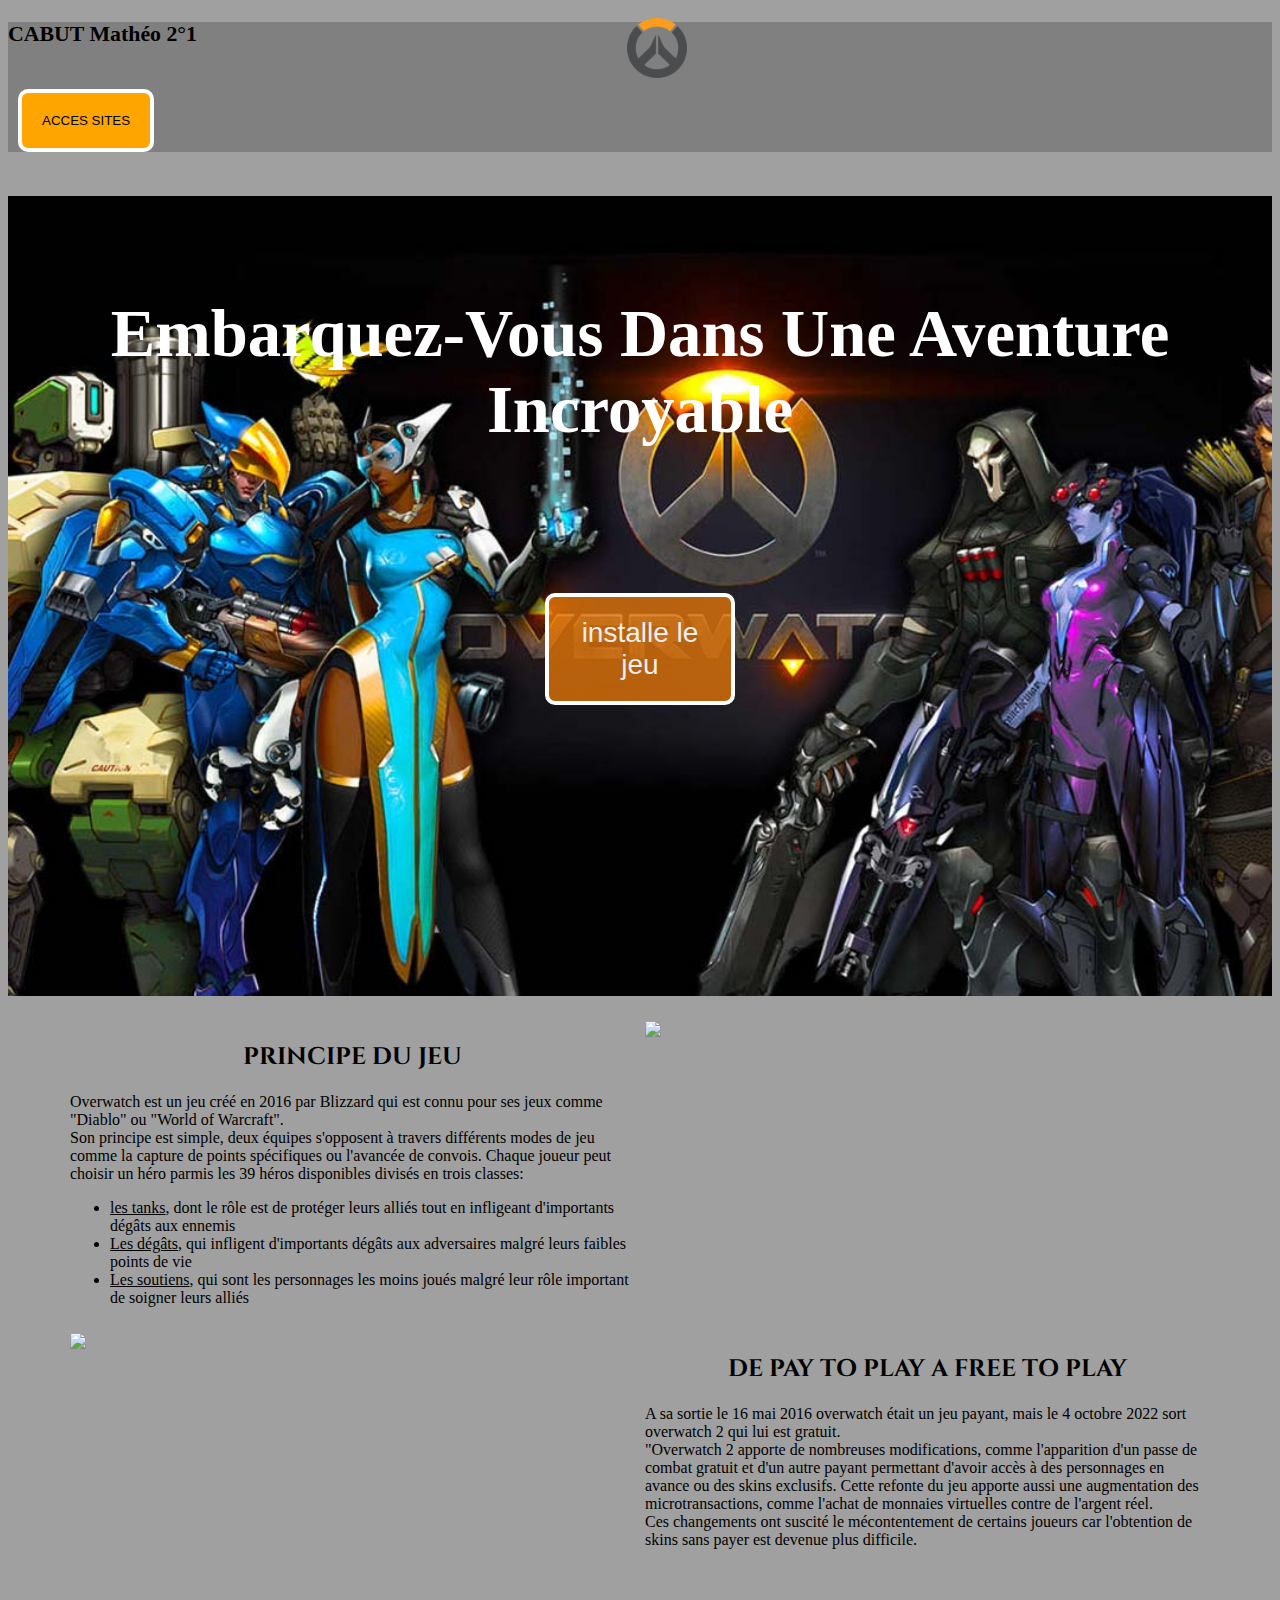
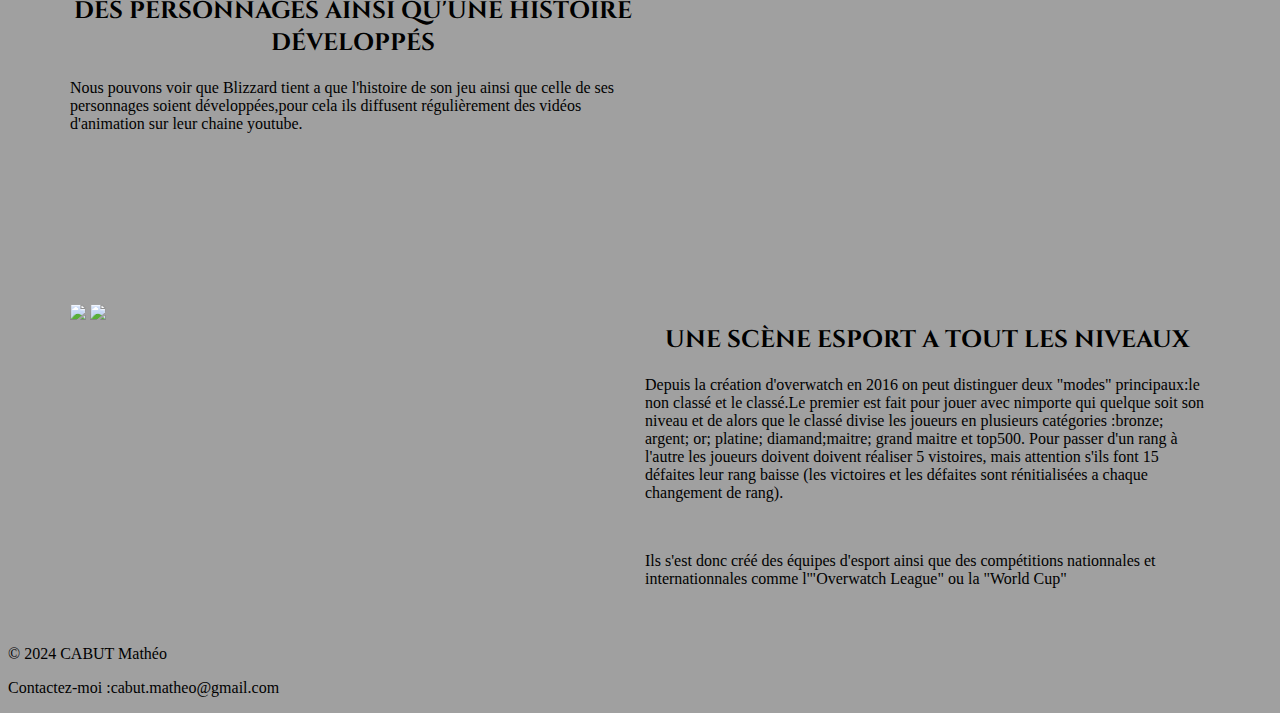
==== index.html @ c738f480 "Update index.html" ====
<!doctype html>
<html lang="fr">

  <head>
    <meta charset="utf-8">
    <title>CABUT Matheo</title>

    <link rel="stylesheet" href="style.css">
    <style>
      @import url('https://fonts.googleapis.com/css2? family= DM+Serif+Display & display=swap');
      @import url('https://fonts.googleapis.com/css2?family=Cinzel:wght@500&display=swap');

    </style>

    <link rel="icon" type="image" sizes="96x96" href="favicon.ico">


 </head>

  <header>
    <div class="NOM">
      <h3>CABUT Mathéo 2°1</h3>
    </div>
    <div class="dropdown">
      <button class="mainmenubtn"> ACCES SITES</button>
      <div class="dropdown-child">
        <a href="https://www.blizzard.com/fr-fr/">site blizzard</a>
        <a href="https://www.overwatchfrance.com/">overwatch france</a>
        <a href="https://overwatch.blizzard.com/fr-fr/">site overwatch officiel </a>
        <a href="https://discord.com/channels/94882524378968064/1048440390493163571">discord</a>
        <a href="https://www.youtube.com/channel/UC8fDAVEut58sjBXMiU76yQw">overwatch FR youtube</a>
      </div>
    </div>
    <div class="logo">
      <img src="Overwatch_circle_logo.svg.png" width=10%>
    </div> <!--logo-->



  </header>

  <body>
    <div id="bandeau">
       <h1 class="clignotant">embarquez-vous dans une aventure incroyable</h1>
       
      <div class="bouton">
        <a href="https://overwatch.blizzard.com/fr-fr/">
          <button class="installer">installe le jeu</button>
        </a>
      </div> <!--bouton-->
    </div> <!--bandeau-->
   
    <div class="contenu">
    <section id="intro" class="section-container">
      <div class="gauche">
        <h2>PRINCIPE DU JEU</h2>
        <p>Overwatch est un jeu créé en 2016 par Blizzard qui est connu pour ses jeux comme "Diablo" ou "World of Warcraft".
          <br>
          Son principe est simple, deux équipes s'opposent à travers différents modes de jeu comme la capture de points spécifiques ou l'avancée de convois.
          Chaque joueur peut choisir un héro parmis les 39 héros disponibles divisés en trois classes: </p>

        <ul>
          <li><u>les tanks</u>, dont le rôle est de protéger leurs alliés tout en infligeant d'importants dégâts aux ennemis </li>
          <li><u>Les dégâts</u>, qui infligent d'importants dégâts aux adversaires malgré leurs faibles points de vie</li>
          <li><u>Les soutiens</u>, qui sont les personnages les moins joués malgré leur rôle important de soigner leurs alliés</li>
        </ul>
      </div> <!--gauche-->
      <div class="droite">
        <img src="https://www.overwatchfrance.com/wp-content/uploads/2014/11/tracer-overwatch1.jpg" width=70% />
      </div> <!--droite-->
    </section>

    <section id="play" class="section-container">
      <div class="gauche2">
        <img src="https://th.bing.com/th/id/OIP.VY9LEOuKIhdjX5W4x2btqQHaEK?rs=1&pid=ImgDetMain">
      </div> <!--gauche2-->
      <div class="droite2">
        <h2>DE PAY TO PLAY A FREE TO PLAY</h2>
        <p>A sa sortie le 16 mai 2016 overwatch était un jeu payant, mais le 4 octobre 2022 sort overwatch 2 qui lui est gratuit.
          <br>
          "Overwatch 2 apporte de nombreuses modifications, comme l'apparition d'un passe de combat gratuit et d'un autre payant permettant d'avoir accès à des personnages en avance ou des skins exclusifs.
          Cette refonte du jeu apporte aussi une augmentation des microtransactions, comme l'achat de monnaies virtuelles contre de l'argent réel.
             <br>
          Ces changements ont suscité le mécontentement de certains joueurs car l'obtention de skins sans payer est devenue plus difficile. </p>
      </div><!--droite2-->
    </section>

    <section id="video" class="section-container">
      <div class="gauche3">
      <h2>DES PERSONNAGES AINSI QU'UNE HISTOIRE DÉVELOPPÉS</h2>
      <p>Nous pouvons voir que Blizzard tient a que l'histoire de son jeu ainsi que celle de ses personnages soient développées,pour cela ils diffusent régulièrement des vidéos d'animation sur leur chaine youtube.</p>
      </div><!--gauche3-->
      <div class="droite3">
           <iframe width="520" height="315" src="https://www.youtube.com/embed/PTWJ7y2ZYRY?si=hHdyppKYWpgaGYuu" title="YouTube video player" frameborder="0"  autoplay picture-in-picture; web-share allowfullscreen></iframe>
      </div><!--droite3-->
    </section>
   
    <section id="esport" class="section-container">
      <div class="gauche4">
       <img src="https://noticiasetecnologia.com/wp-content/uploads/2020/05/Overwatch-League.jpg" width=62% />
        <img src="https://upload.wikimedia.org/wikipedia/fr/thumb/f/ff/Avecle6.jpg/220px-Avecle6.jpg" width=35% />
      </div><!--gauche4-->
      <div class="droite4">
        <h2>UNE SCÈNE ESPORT A TOUT LES NIVEAUX</h2>
        <p>Depuis la création d'overwatch en 2016 on peut distinguer deux "modes" principaux:le non classé et le classé.Le premier est fait pour jouer avec nimporte qui quelque soit son niveau et de alors que le classé divise les joueurs
           en plusieurs catégories :bronze; argent; or; platine; diamand;maitre; grand maitre et top500. Pour passer d'un rang à l'autre les joueurs doivent doivent réaliser 5 vistoires,
           mais attention s'ils font 15 défaites leur rang baisse (les victoires et les défaites sont rénitialisées a chaque changement de rang).</p>
           <br>
          <p>Ils s'est donc créé des équipes d'esport ainsi que des compétitions nationnales et internationnales comme l'"Overwatch League" ou la "World Cup"</p>
      </div><!--droite4-->
    </section>
   </div><!--contenu-->
 
   <footer>
      <div class="contenu-pdp">
        <p>&copy; 2024 CABUT Mathéo</p>
        <p>Contactez-moi :cabut.matheo@gmail.com</p>
      </div>
     
   </footer>

  </body>

</html>
---- style.css ----
h1 {
  text-align: center;
  font-family: 'DM Serif Display', serif;
  text-transform: capitalize;
  font-size: 50pt;
  padding: 100px;
  color: #fff;
}

h2{font-family: 'Cinzel', serif;
   text-align:center;
} 

#bandeau {
  height: 800px;
  background-image: url("overwatch-impressions.jpg");
  background-repeat: no-repeat;
  background-size: cover;
}

.NOM {
  text-align:left;
  font-size:14pt;
}

header {
background-color:#808080;
}

body {
  background-color:#A0A0A0;
}

.mainmenubtn {
  background-color: orange;
  text-transform: capitalize;
  color: black;
  border: 4px solid #fff;
  border-radius: 10px;
  cursor: pointer;
  padding: 20px;
  margin-top: 20px;
  margin-left: 10px;
}

.mainmenubtn:hover {
  background-color: #FFB93Fc2;
}

.dropdown {
  position: relative;
  display: inline-block;
}

.dropdown-child {
  display: none;
  background-color: #FFB93Fc2;
  min-width: 200px;
  position: absolute;
  top: 100%;
  margin-left:10px;
}

.dropdown-child a {
  color: black;
  padding: 10px;
  text-decoration: none;
  display: block;
  font-family: 'Cinzel', serif;
}

.dropdown-child a:hover{
  color:#FFB93F;
  }

.dropdown:hover .dropdown-child {
  display: block;
}

.logo {
  position: absolute;
  top: 2%;
  left: 49%;
}

.installer {
  background-color: #e97808c2;
  border-radius: 10px;
  border: 4px solid #fff;
  color: #eeeeee;
  text-align: center;
  font-size: 28px;
  padding: 20px;
  transition: all 0.5s;
  cursor: pointer;
  width: 100%;
}

@keyframes changeColor {
  0% { color: red; }
  25% { color: blue; }
  50% { color: green; }
  75% { color: orange; }
  100% { color: purple; }
}

.clignotant {
  animation:changeColor 4s infinite;
}

.bouton {
  width: 15%;
  margin: 0px auto;
  margin-top: 20px;
}


.installer:hover {
  background-color: #835222c2;
}

.contenu{
  max-width:1150px;
  margin:0 auto;
  padding:20px;
}

.section-container {
  display: flex;
  flex-wrap: wrap;
  justify-content: space-around;
}


.gauche,.droite,.gauche2,.droite2,.gauche3,.droite3,.gauche4,.droite4 {
  flex: 1;
  margin: 5px;
}


@media screen and (max-width: 600px) {
  .section-container {
    flex-direction: column;
}
  
.gauche {
  width: 45%;
  background-color: rgb(160 160 160);
  font-size:14.8pt;
}

.droite {
  width: 45%;
  background-color:black;
}

.gauche2 {
  width: 45%;
  margin-top: 5px;
  background-color:black;
}

.droite2 {
  width: 45%;
  margin-left: 2px;
  font-size:14.5pt;
}

.gauche3{
  width:45%;
  background-color: rgb(160 160 160);
  margin-top:5px;
  font-size:14.5pt;
  border:4px solid white;
}

.droite3{
  width:45%;
}

.gauche4{
   width:45%;
   margin-top: 125px;
}

.droite4{
  width:45%;
  font-size:14.5pt;
}


footer{
  background-color: #333;
  color: #fff;
  text-align: center;
  padding: 20px;
  height:100px;
  margin-top:1300px;
  width:100%;
}

.contenu-footer {
  max-width: 1000px;
  margin: 0 auto;
 
}
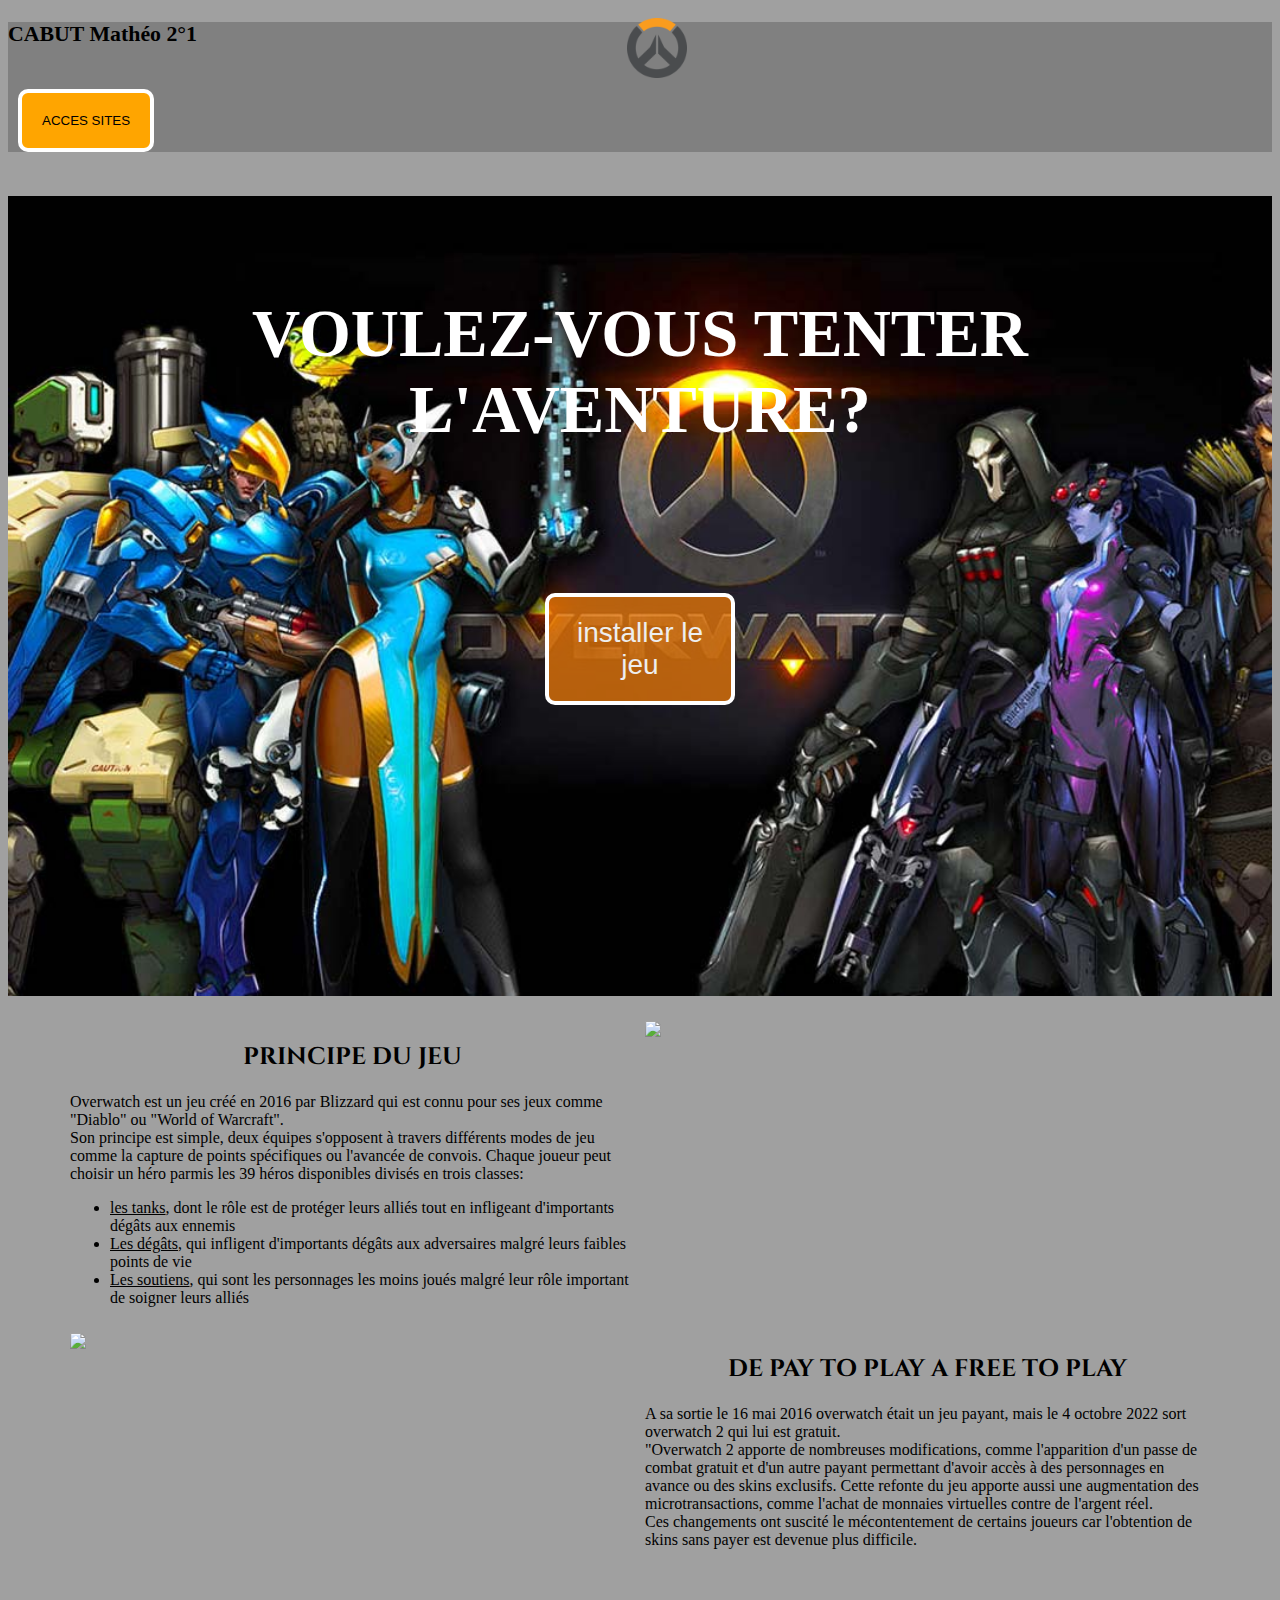
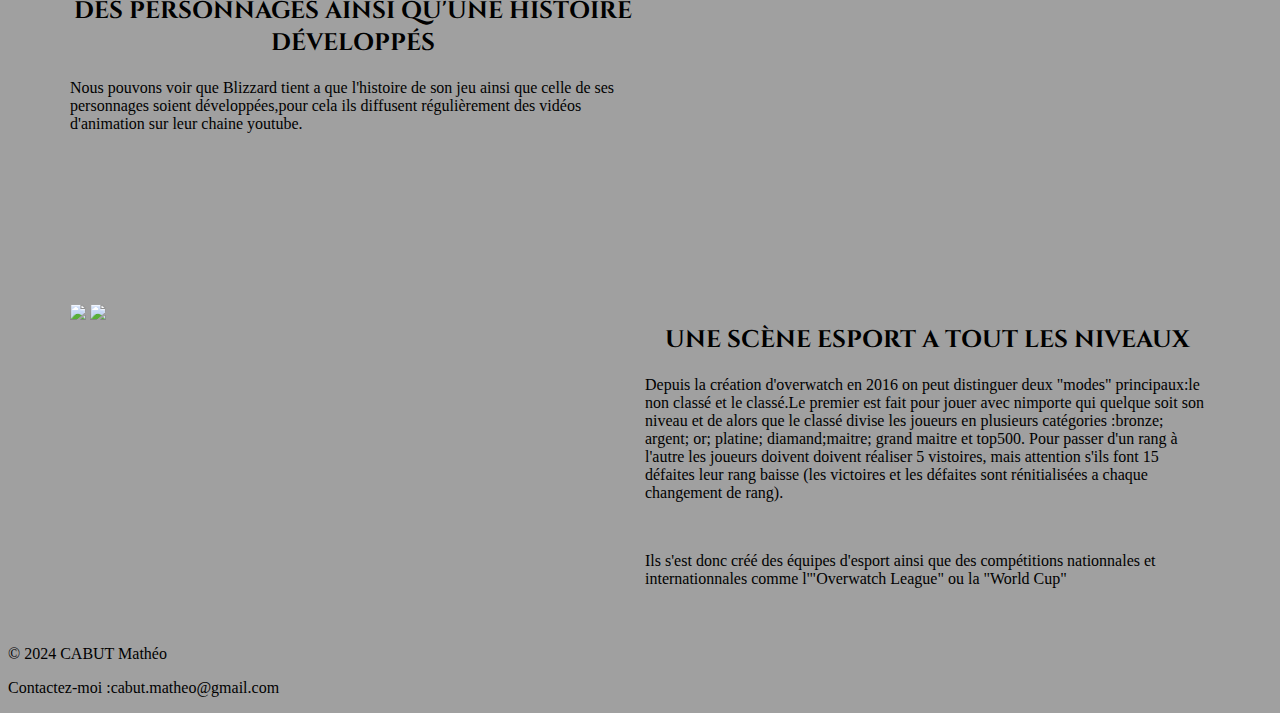
==== commit faf95588: "Update index.html" ====
--- a/index.html
+++ b/index.html
@@ -41,11 +41,11 @@
 
   <body>
     <div id="bandeau">
-       <h1 class="clignotant">embarquez-vous dans une aventure incroyable</h1>
+       <h1 class="clignotant">VOULEZ-VOUS TENTER L'AVENTURE?</h1>
        
       <div class="bouton">
         <a href="https://overwatch.blizzard.com/fr-fr/">
-          <button class="installer">installe le jeu</button>
+          <button class="installer">installer le jeu</button>
         </a>
       </div> <!--bouton-->
     </div> <!--bandeau-->
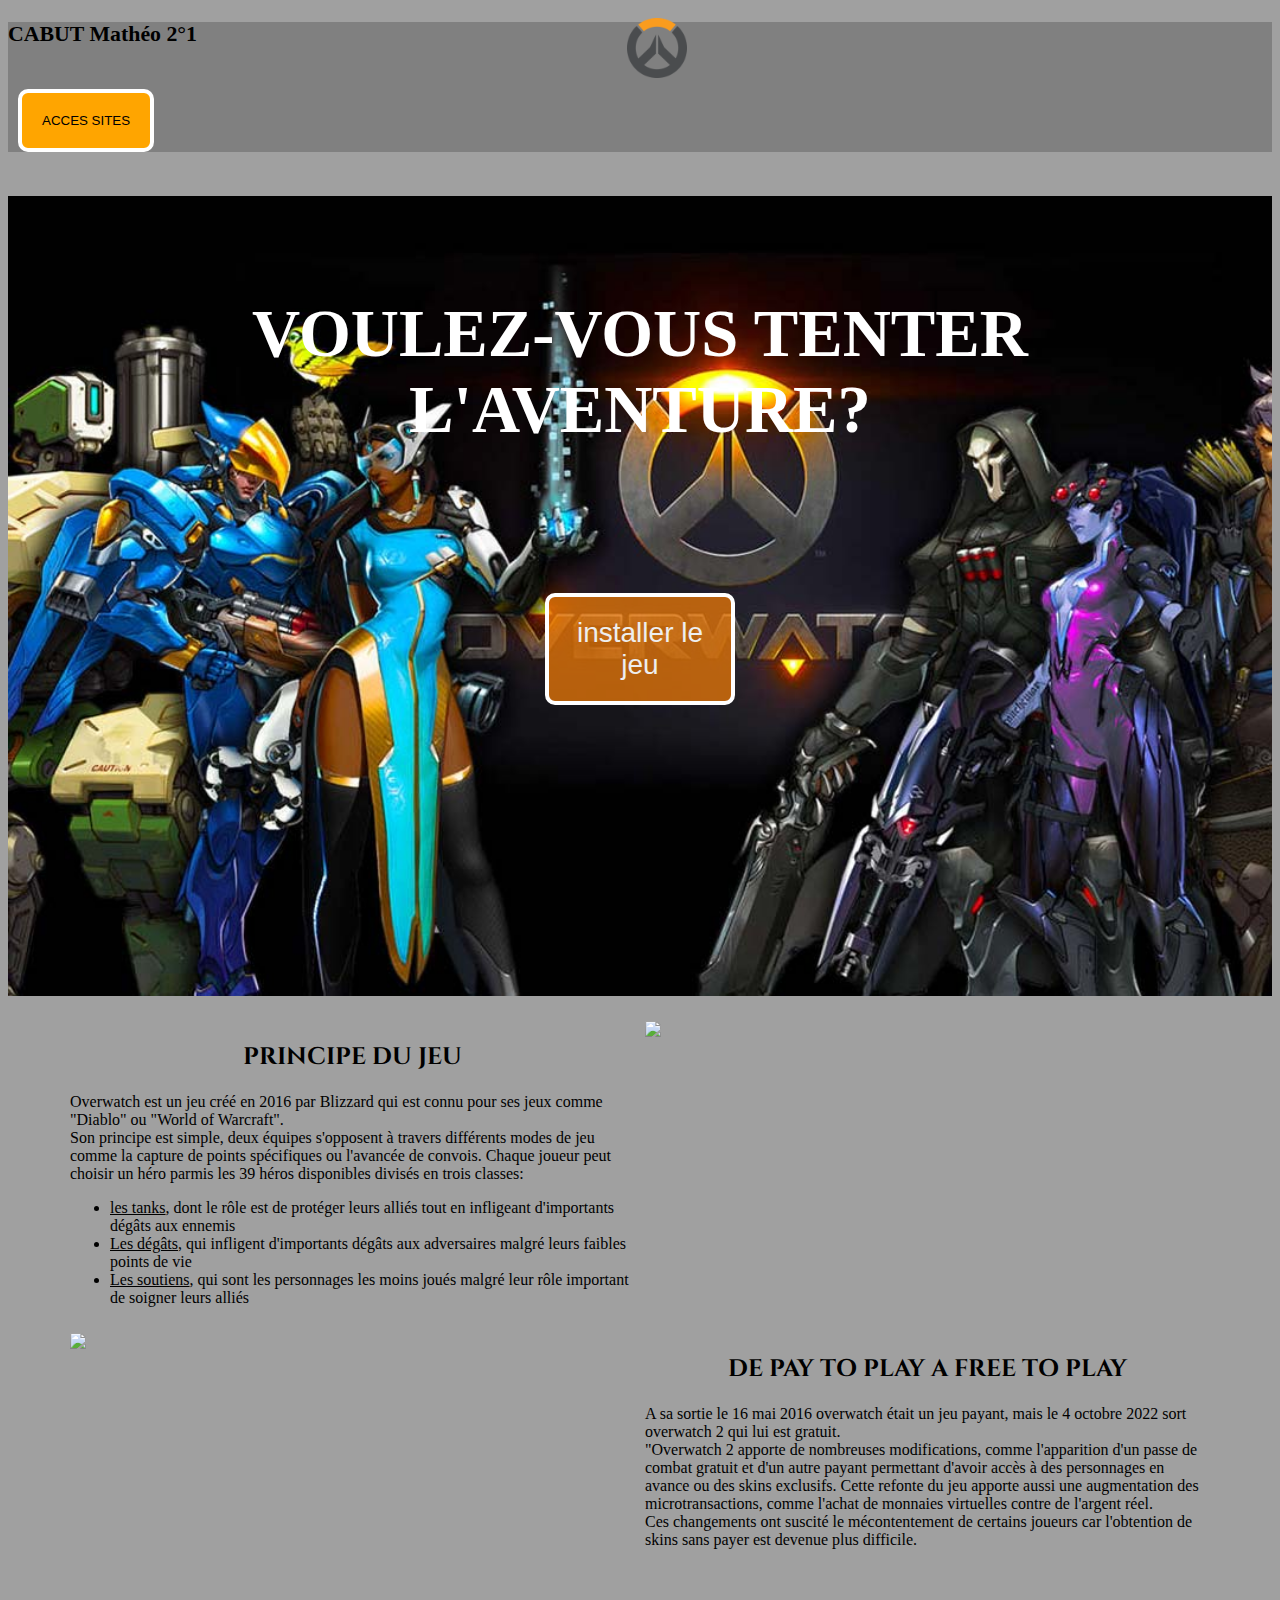
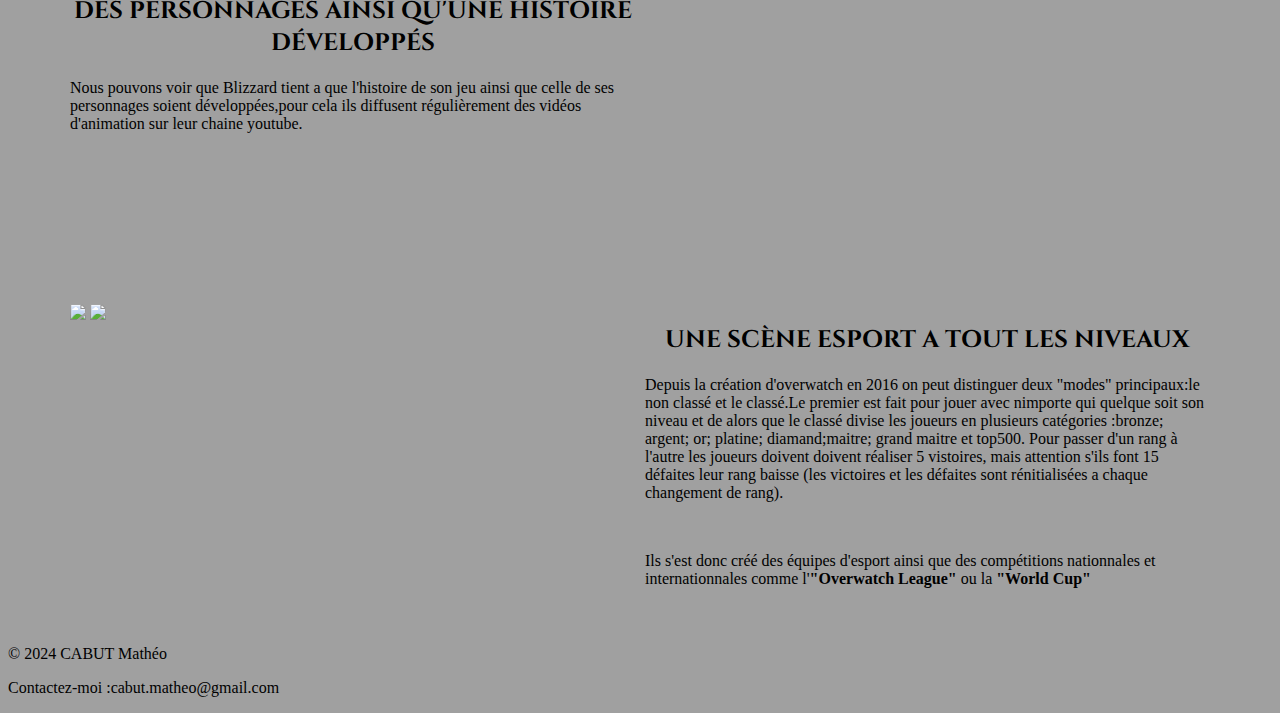
==== commit c6d2e16d: "Update index.html" ====
--- a/index.html
+++ b/index.html
@@ -106,7 +106,7 @@
            en plusieurs catégories :bronze; argent; or; platine; diamand;maitre; grand maitre et top500. Pour passer d'un rang à l'autre les joueurs doivent doivent réaliser 5 vistoires,
            mais attention s'ils font 15 défaites leur rang baisse (les victoires et les défaites sont rénitialisées a chaque changement de rang).</p>
            <br>
-          <p>Ils s'est donc créé des équipes d'esport ainsi que des compétitions nationnales et internationnales comme l'"Overwatch League" ou la "World Cup"</p>
+          <p>Ils s'est donc créé des équipes d'esport ainsi que des compétitions nationnales et internationnales comme l'<strong>"Overwatch League"</strong> ou la<strong> "World Cup"</strong></p>
       </div><!--droite4-->
     </section>
    </div><!--contenu-->
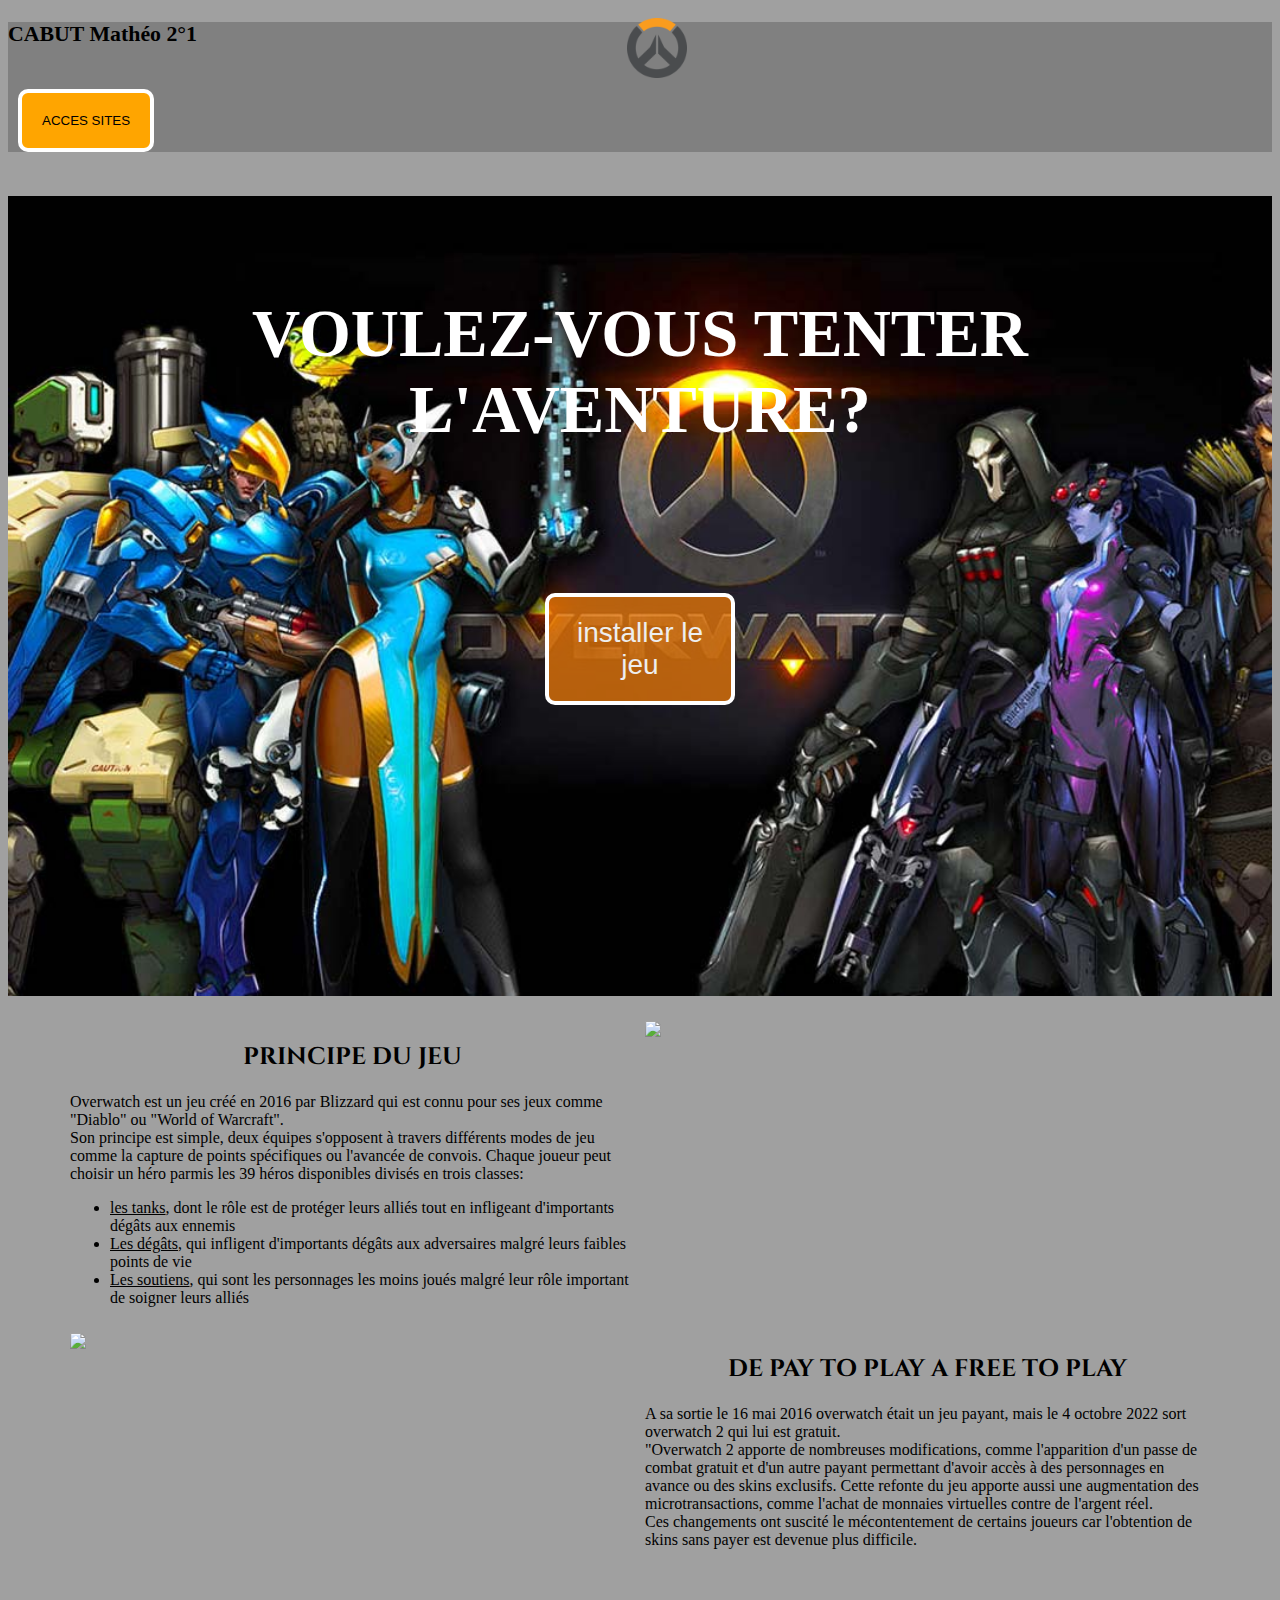
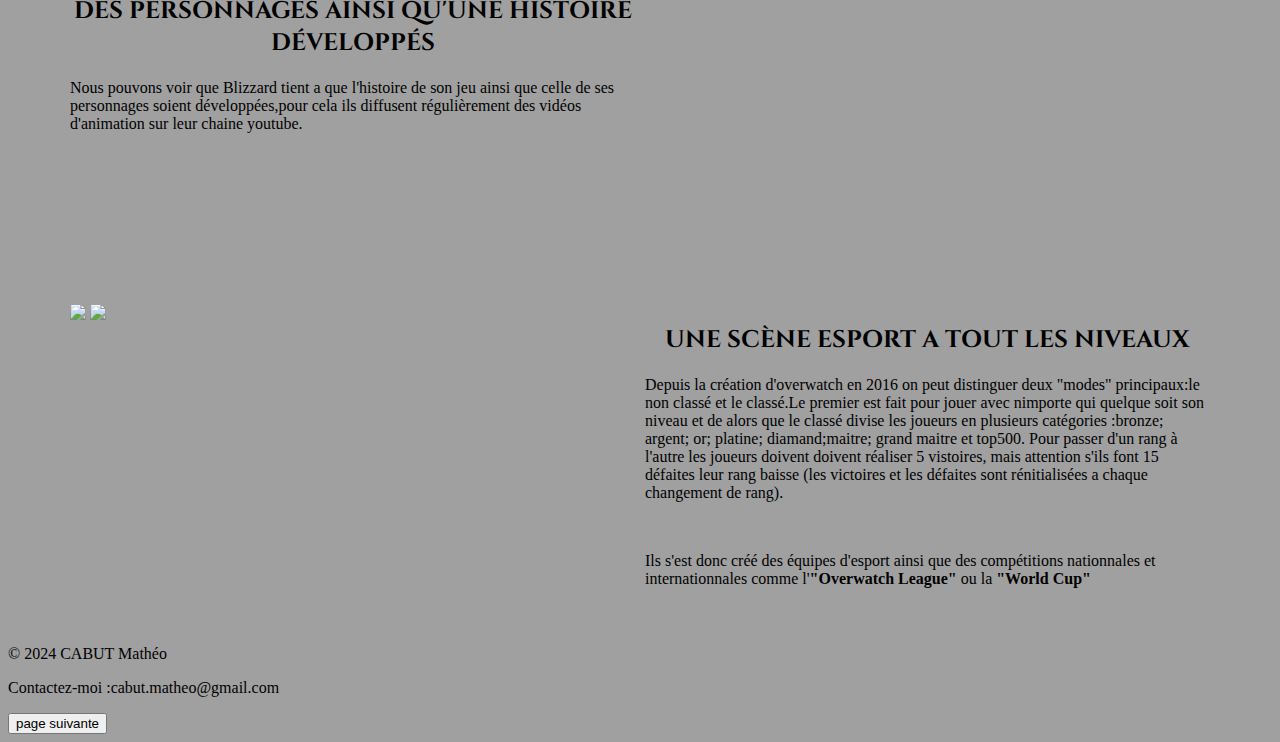
==== commit 29de18ce: "Update index.html" ====
--- a/index.html
+++ b/index.html
@@ -111,12 +111,17 @@
     </section>
    </div><!--contenu-->
  
-   <footer>
+  
+    <footer>
       <div class="contenu-pdp">
-        <p>&copy; 2024 CABUT Mathéo</p>
-        <p>Contactez-moi :cabut.matheo@gmail.com</p>
+          <p>&copy; 2024 CABUT Mathéo</p>
+          <p>Contactez-moi :cabut.matheo@gmail.com</p>
+      </div><!--contenu-pdp-->
+      <div class="page2">
+           <a href="index2.html">
+         <button class="suivante">page suivante</button></a>
       </div>
-     
+ 
    </footer>
 
   </body>
--- a/style.css
+++ b/style.css
@@ -97,11 +97,11 @@
 }
 
 @keyframes changeColor {
-  0% { color: red; }
-  25% { color: blue; }
-  50% { color: green; }
+  0% { color: white; }
+  25% { color: orange; }
+  50% { color: white; }
   75% { color: orange; }
-  100% { color: purple; }
+  100% { color: white; }
 }
 
 .clignotant {
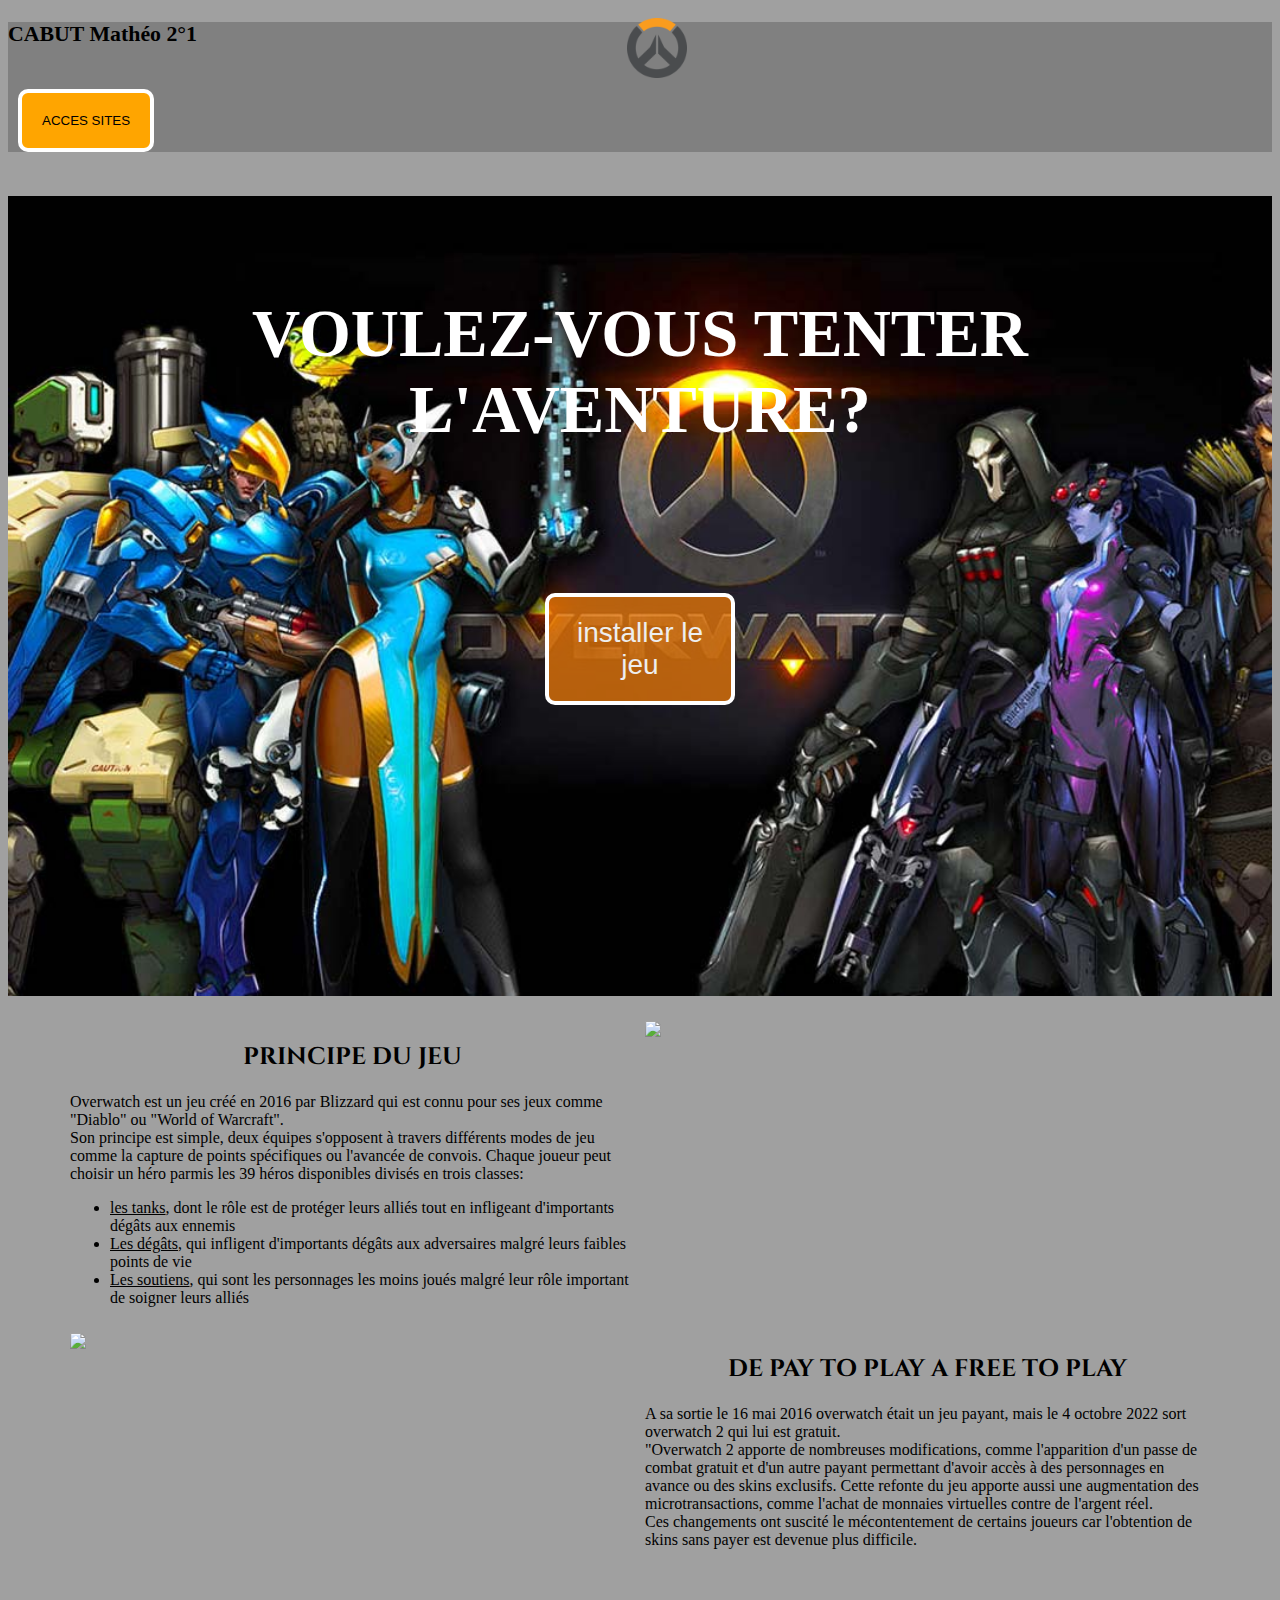
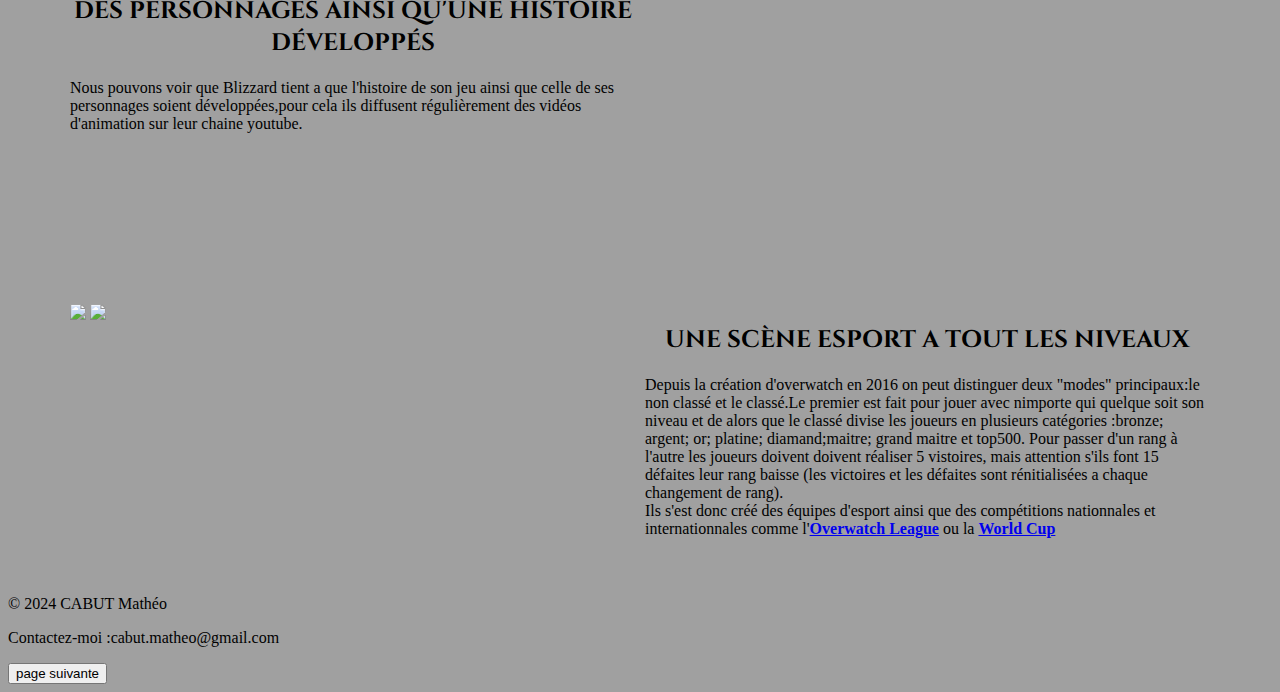
==== commit b72c4bbf: "Update index.html" ====
--- a/index.html
+++ b/index.html
@@ -104,9 +104,10 @@
         <h2>UNE SCÈNE ESPORT A TOUT LES NIVEAUX</h2>
         <p>Depuis la création d'overwatch en 2016 on peut distinguer deux "modes" principaux:le non classé et le classé.Le premier est fait pour jouer avec nimporte qui quelque soit son niveau et de alors que le classé divise les joueurs
            en plusieurs catégories :bronze; argent; or; platine; diamand;maitre; grand maitre et top500. Pour passer d'un rang à l'autre les joueurs doivent doivent réaliser 5 vistoires,
-           mais attention s'ils font 15 défaites leur rang baisse (les victoires et les défaites sont rénitialisées a chaque changement de rang).</p>
+           mais attention s'ils font 15 défaites leur rang baisse (les victoires et les défaites sont rénitialisées a chaque changement de rang).
            <br>
-          <p>Ils s'est donc créé des équipes d'esport ainsi que des compétitions nationnales et internationnales comme l'<strong>"Overwatch League"</strong> ou la<strong> "World Cup"</strong></p>
+          Ils s'est donc créé des équipes d'esport ainsi que des compétitions nationnales et internationnales comme l'<a href="https://fr.wikipedia.org/wiki/Overwatch_League"><strong>Overwatch League</strong></a> ou la
+          <a href="https://en.wikipedia.org/wiki/Overwatch_World_Cup"><strong>World Cup</strong></a> </p>
       </div><!--droite4-->
     </section>
    </div><!--contenu-->
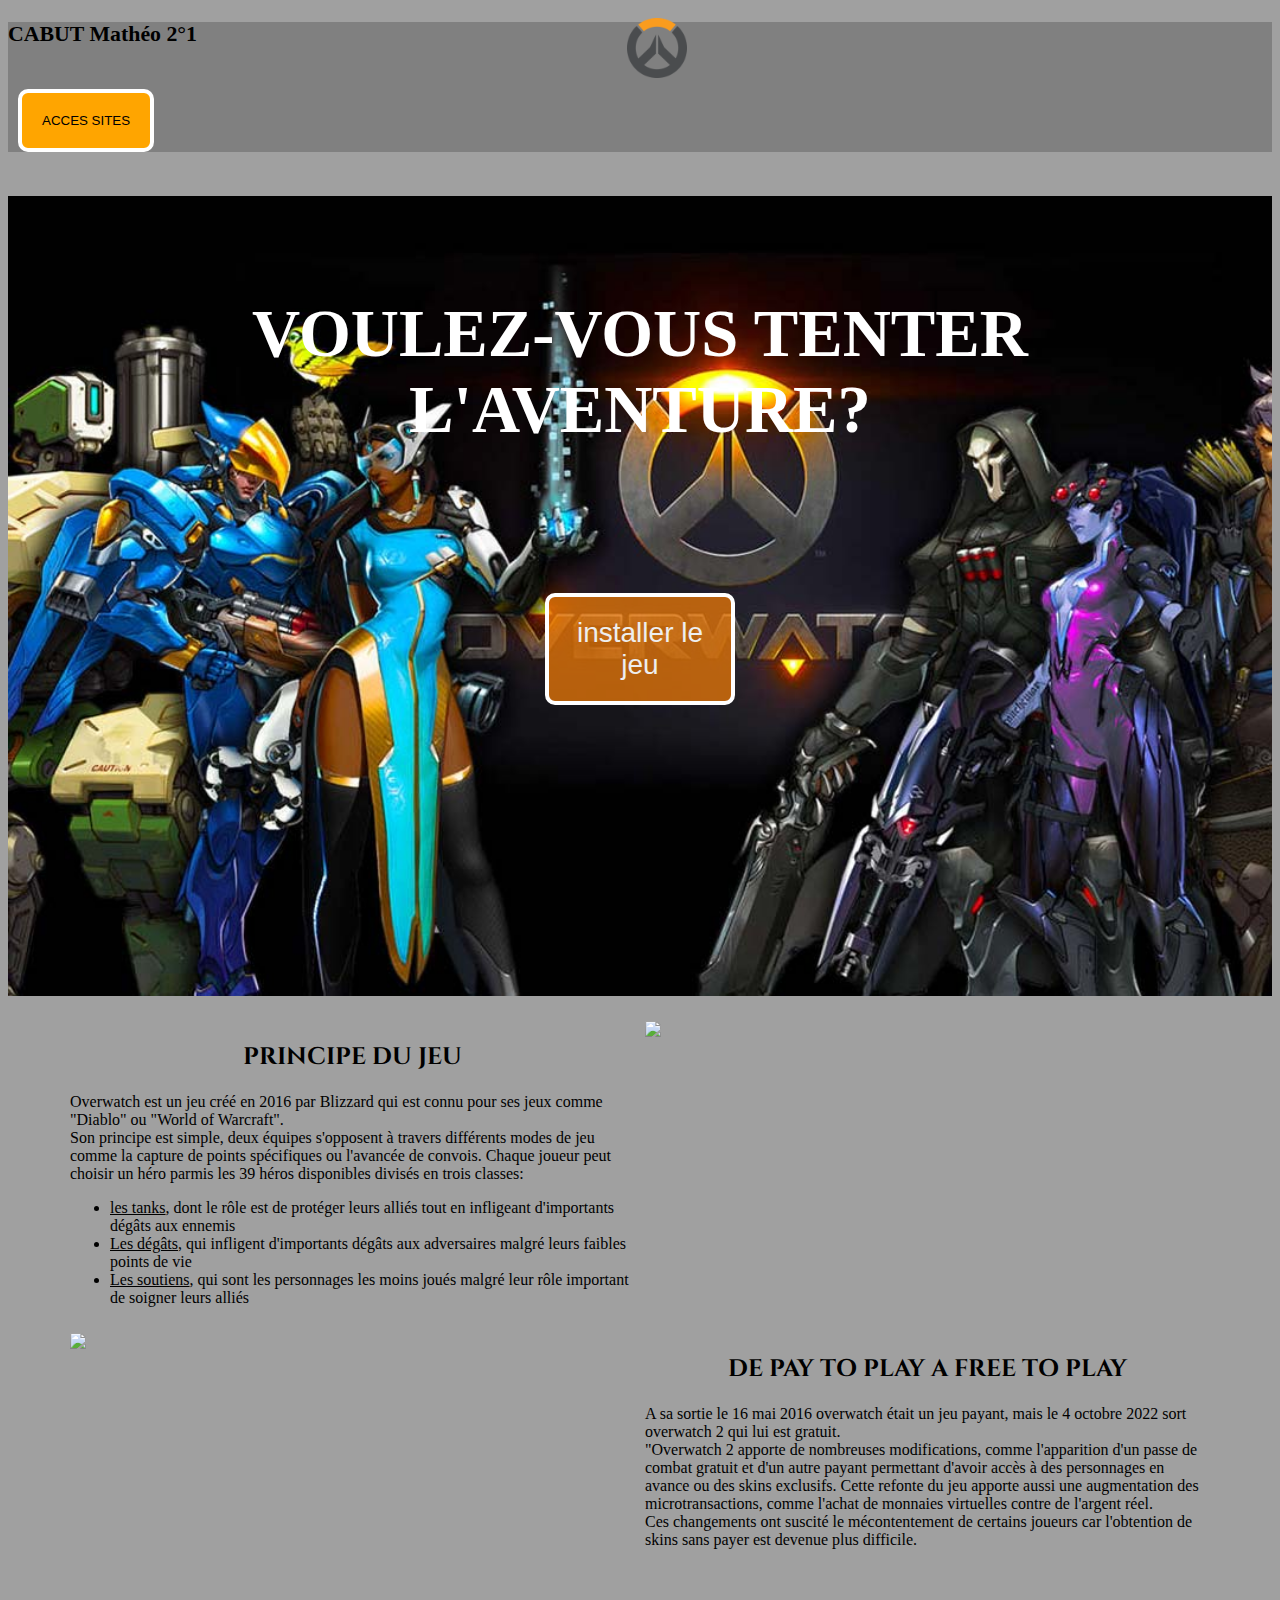
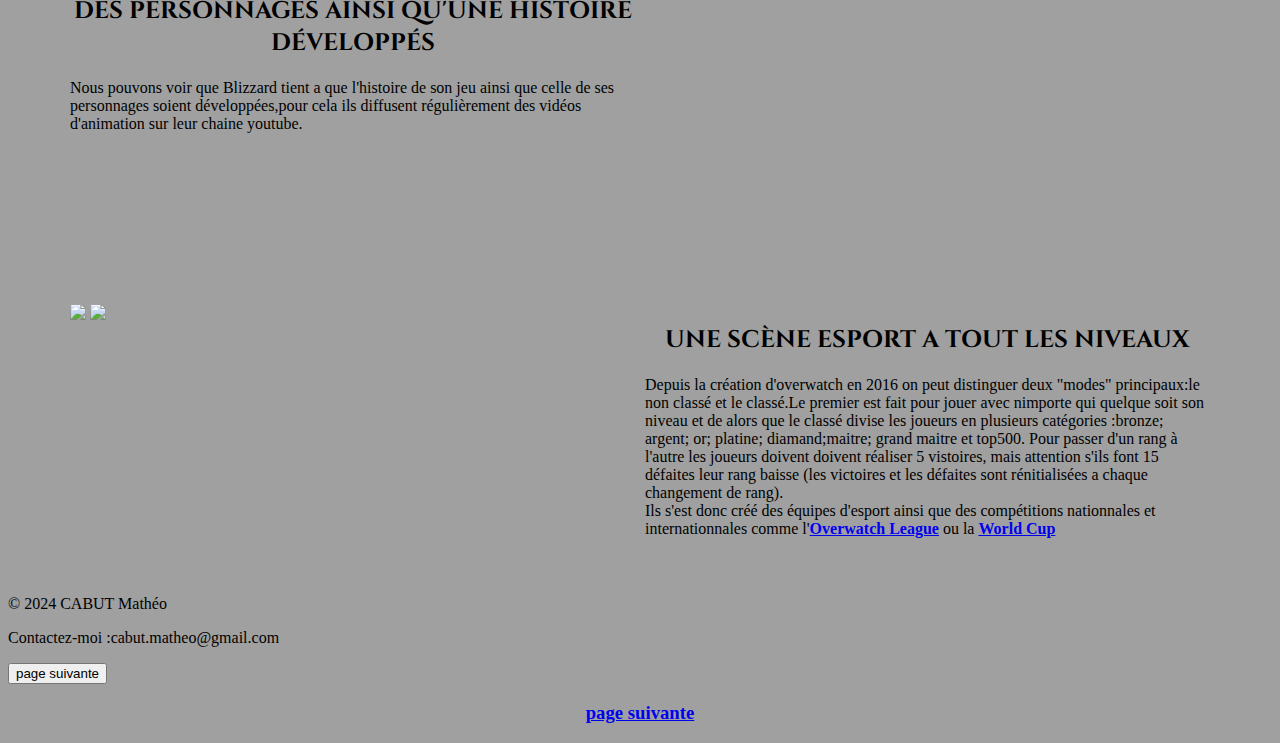
==== commit 9f682d7b: "Update index.html" ====
--- a/index.html
+++ b/index.html
@@ -122,7 +122,11 @@
            <a href="index2.html">
          <button class="suivante">page suivante</button></a>
       </div>
- 
+      </div><!--contenu-->
+      <div class="suivant" align="center">
+         <a href="index2.html"><h3>page suivante</h3></a>
+      </div>
+      
    </footer>
 
   </body>
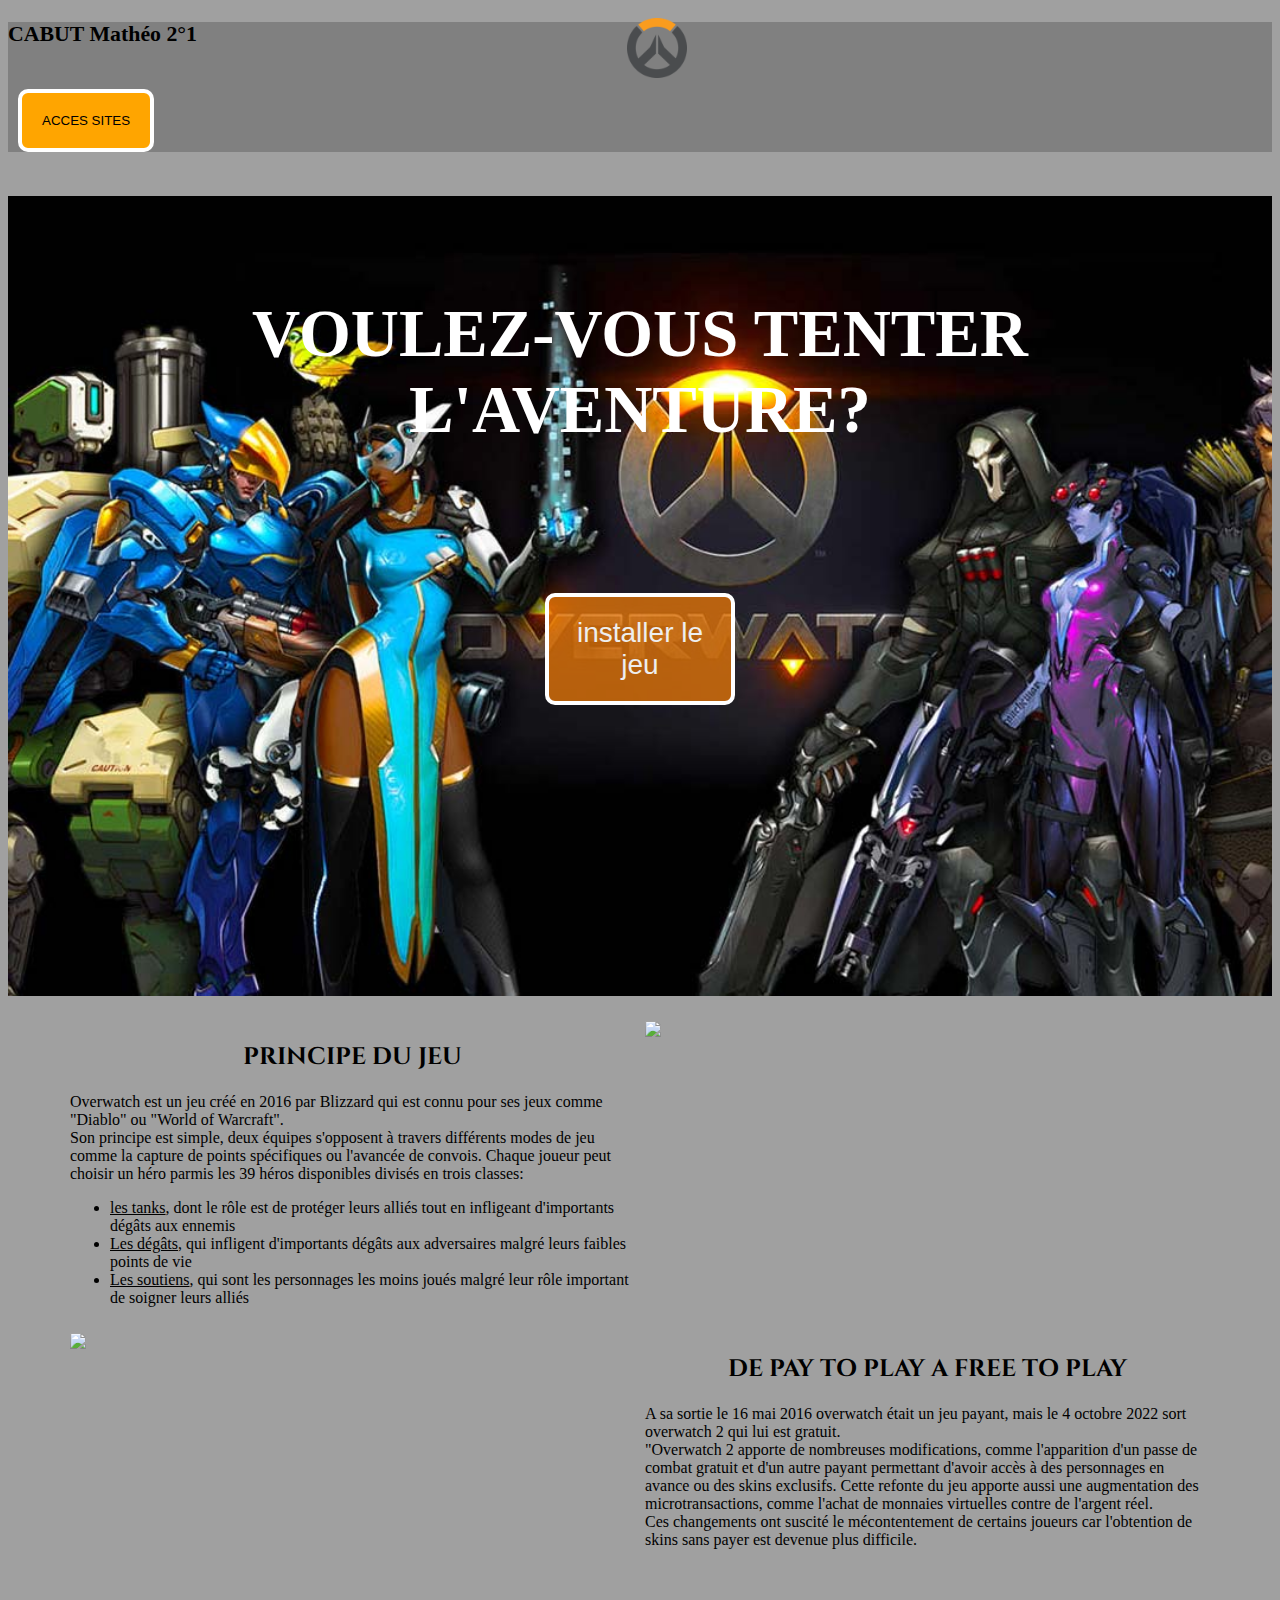
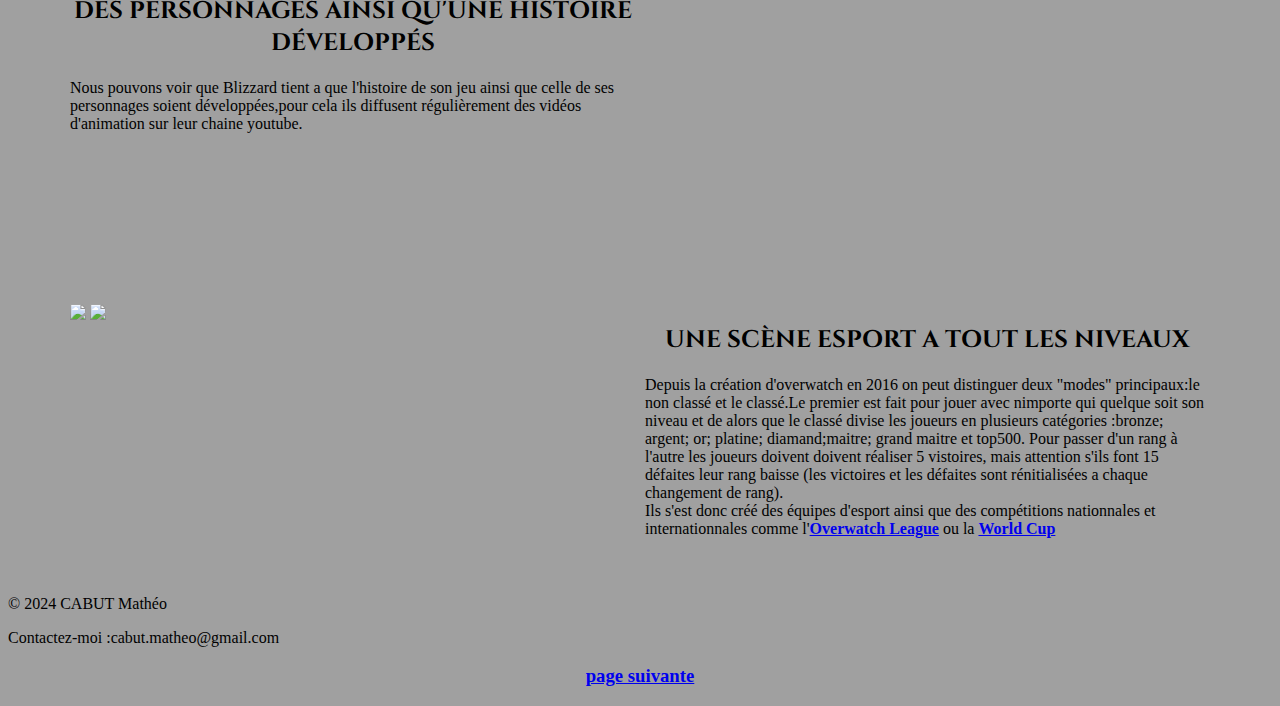
==== commit 65c2202e: "Update index.html" ====
--- a/index.html
+++ b/index.html
@@ -118,9 +118,6 @@
           <p>&copy; 2024 CABUT Mathéo</p>
           <p>Contactez-moi :cabut.matheo@gmail.com</p>
       </div><!--contenu-pdp-->
-      <div class="page2">
-           <a href="index2.html">
-         <button class="suivante">page suivante</button></a>
       </div>
       </div><!--contenu-->
       <div class="suivant" align="center">
